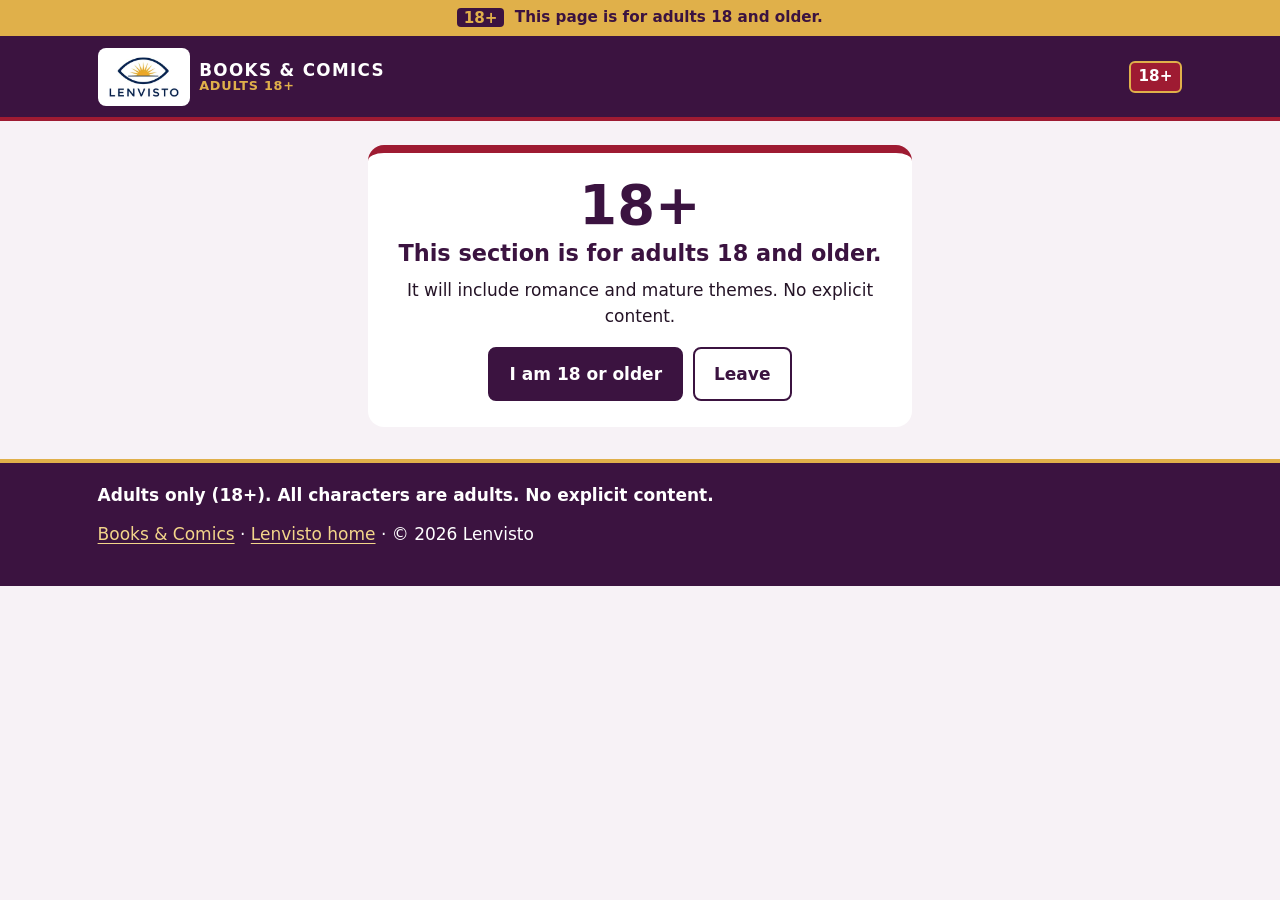
==== mature/index.html @ 1fda7f80 "Mature (18+) coming soon: no-script 18+ gate + coming-soon page (noindex,nofollow, strict CSP, neutr" ====
<!doctype html>
<html lang="en">
<head>
  <meta charset="utf-8">
  <meta name="robots" content="noindex, nofollow">
  <meta name="viewport" content="width=device-width, initial-scale=1">
  <meta http-equiv="Content-Security-Policy" content="default-src 'self'; script-src 'none'; style-src 'self'; img-src 'self' data:; object-src 'none'; base-uri 'none'; form-action 'none'">
  <meta name="referrer" content="strict-origin-when-cross-origin">
  <title>Books &amp; Comics (18+) | Lenvisto</title>
  <meta name="description" content="For adults 18 and older only. Lenvisto Books &amp; Comics (18+) is coming soon. No explicit content.">
  <!-- link previews -->
  <meta property="og:type" content="website">
  <meta property="og:site_name" content="Lenvisto">
  <meta property="og:title" content="Lenvisto Books &amp; Comics">
  <meta property="og:description" content="Original books and comics from Lenvisto.">
  <meta property="og:url" content="https://lenvisto.com/mature/">
  <meta property="og:image" content="https://lenvisto.com/assets/lenvisto-og.jpg">
  <meta property="og:image:type" content="image/jpeg">
  <meta property="og:image:width" content="1200">
  <meta property="og:image:height" content="630">
  <meta property="og:image:alt" content="Lenvisto logo: a navy eye with a gold sunrise over the horizon inside it">
  <meta name="twitter:card" content="summary_large_image">
  <meta name="twitter:title" content="Lenvisto Books &amp; Comics">
  <meta name="twitter:description" content="Original books and comics from Lenvisto.">
  <meta name="twitter:image" content="https://lenvisto.com/assets/lenvisto-og.jpg">
  <meta name="twitter:image:alt" content="Lenvisto logo: a navy eye with a gold sunrise over the horizon inside it">
  <!-- /link previews -->
  <meta name="theme-color" content="#3B1340">
  <link rel="icon" href="../favicon.ico" sizes="any">
  <link rel="icon" href="../assets/favicon-32.png" type="image/png" sizes="32x32">
  <link rel="apple-touch-icon" href="../assets/apple-touch-icon.png">
  <link rel="stylesheet" href="mature.css">
</head>
<body>
  <a class="skip-link" href="#main">Skip to content</a>
  <p class="age-bar" role="note"><strong>18+</strong> This page is for adults 18 and older.</p>

  <header class="m-header">
    <div class="wrap m-header__in">
      <a class="m-logo" href="../" title="Back to the Lenvisto home page">
        <picture><source srcset="../assets/lenvisto-logo-256.webp" type="image/webp"><img src="../assets/lenvisto-logo-256.jpg" width="256" height="162" alt="Lenvisto home"></picture>
        <span>Books &amp; Comics<small>Adults 18+</small></span>
      </a>
      <span class="m-badge" title="Adults 18 and older only">18+</span>
    </div>
  </header>

  <main id="main" class="gate">
    <section class="gate__card" aria-labelledby="gate-h">
      <p class="gate__age" aria-hidden="true">18+</p>
      <h1 id="gate-h">This section is for adults 18 and older.</h1>
      <p>It will include romance and mature themes. No explicit content.</p>
      <p class="gate__actions">
        <a class="gate__btn gate__btn--yes" href="coming-soon.html">I am 18 or older</a>
        <a class="gate__btn gate__btn--leave" href="../store.html">Leave</a>
      </p>
    </section>
  </main>

  <footer class="m-footer">
    <div class="wrap">
      <p class="m-footer__notice">Adults only (18+). All characters are adults. No explicit content.</p>
      <p><a href="../store.html">Books &amp; Comics</a> · <a href="../">Lenvisto home</a> · &copy; 2026 Lenvisto</p>
    </div>
  </footer>
</body>
</html>
---- mature/mature.css ----
/* Lenvisto Books & Comics (18+): coming soon. Plain plum, crimson & gold text styling only: no art, no images except the logo.
   System fonts only, no external requests. */
:root {
  --plum: #3B1340; --plum-2: #55205c; --crimson: #9E1B32; --gold: #E0B04A; --gold-2: #F3D58A;
  --ink: #241326; --muted: #574a5a; --soft: #f7f2f6; --line: #e3d6e2;
  --font: system-ui, -apple-system, "Segoe UI", Roboto, "Helvetica Neue", Arial, "Noto Sans", sans-serif;
}
*, *::before, *::after { box-sizing: border-box; }
html { background: var(--soft); -webkit-text-size-adjust: 100%; }
body { margin: 0; font-family: var(--font); font-size: 1.0625rem; line-height: 1.55; color: var(--ink); background: var(--soft); }
img { max-width: 100%; height: auto; display: block; }
a { color: var(--crimson); text-underline-offset: .2em; }
a:focus-visible { outline: 3px solid var(--gold); outline-offset: 3px; }
h1, h2 { line-height: 1.15; margin: 0 0 .6rem; color: var(--plum); }
p { margin: 0 0 .8rem; }
.wrap { width: 100%; max-width: 1120px; margin: 0 auto; padding: 0 1.1rem; }
.skip-link { position: absolute; left: -999px; top: 0; background: var(--plum); color: #fff; padding: .5rem 1rem; z-index: 10; }
.skip-link:focus { left: 1rem; top: 1rem; }
.small { font-size: .92rem; color: var(--muted); }

.age-bar { margin: 0; background: var(--gold); color: var(--plum); text-align: center; font-weight: 700; font-size: .95rem; padding: .4rem 1rem; }
.age-bar strong { background: var(--plum); color: var(--gold); border-radius: 4px; padding: .05rem .4rem; margin-right: .35rem; }

.m-header { background: var(--plum); border-bottom: 4px solid var(--crimson); color: #fff; }
.m-header__in { display: flex; align-items: center; justify-content: space-between; gap: .8rem; padding-top: .7rem; padding-bottom: .7rem; }
.m-logo { display: flex; align-items: center; gap: .6rem; color: #fff; text-decoration: none; }
.m-logo img { width: 92px; height: auto; background: #fff; border-radius: 8px; padding: 4px 6px; }
.m-logo span { font-weight: 800; letter-spacing: .08em; text-transform: uppercase; font-size: 1.05rem; line-height: 1.1; }
.m-logo small { display: block; color: var(--gold); letter-spacing: .06em; font-size: .8rem; text-transform: uppercase; }
.m-badge { background: var(--crimson); color: #fff; font-weight: 900; border-radius: 6px; padding: .15rem .5rem; font-size: .95rem; border: 2px solid var(--gold); }

/* coming-soon text block */
.m-main { padding: 1.4rem 0 0; }
.m-card { max-width: 40rem; margin: 0 auto; background: #fff; border-radius: 14px; padding: 1.5rem 1.3rem; border-top: 6px solid var(--crimson); }
.eyebrow { text-transform: uppercase; letter-spacing: .14em; font-weight: 800; font-size: .8rem; color: var(--crimson); margin-bottom: .4rem; }
.m-card h1 { font-size: clamp(1.6rem, 6vw, 2.3rem); font-weight: 900; }
.lead { font-size: 1.12rem; }
.notice { background: var(--soft); border-left: 4px solid var(--gold); padding: .5rem .7rem; font-weight: 700; color: var(--plum); }
.adults { font-weight: 700; color: var(--crimson); }

/* 18+ gate (no script: two plain links) */
.gate { padding: 1.5rem 1.1rem 0; }
.gate__card { max-width: 34rem; margin: 0 auto; background: #fff; border-radius: 16px; padding: 1.6rem 1.3rem; text-align: center; border-top: 8px solid var(--crimson); }
.gate__age { font-size: 3.4rem; font-weight: 900; color: var(--plum); line-height: 1; margin: 0 0 .5rem; }
.gate h1 { font-size: 1.4rem; }
.gate__actions { display: flex; flex-wrap: wrap; justify-content: center; gap: .6rem; margin: 1.1rem 0 0; }
.gate__btn { display: inline-block; font-weight: 800; text-decoration: none; border-radius: 8px; padding: .75rem 1.2rem; border: 2px solid var(--plum); }
.gate__btn--yes { background: var(--plum); color: #fff; }
.gate__btn--leave { background: #fff; color: var(--plum); }

.m-footer { background: var(--plum); color: #fff; margin-top: 2rem; padding: 1.2rem 0 1.6rem; border-top: 4px solid var(--gold); }
.m-footer a { color: var(--gold-2); }
.m-footer__notice { font-weight: 700; }
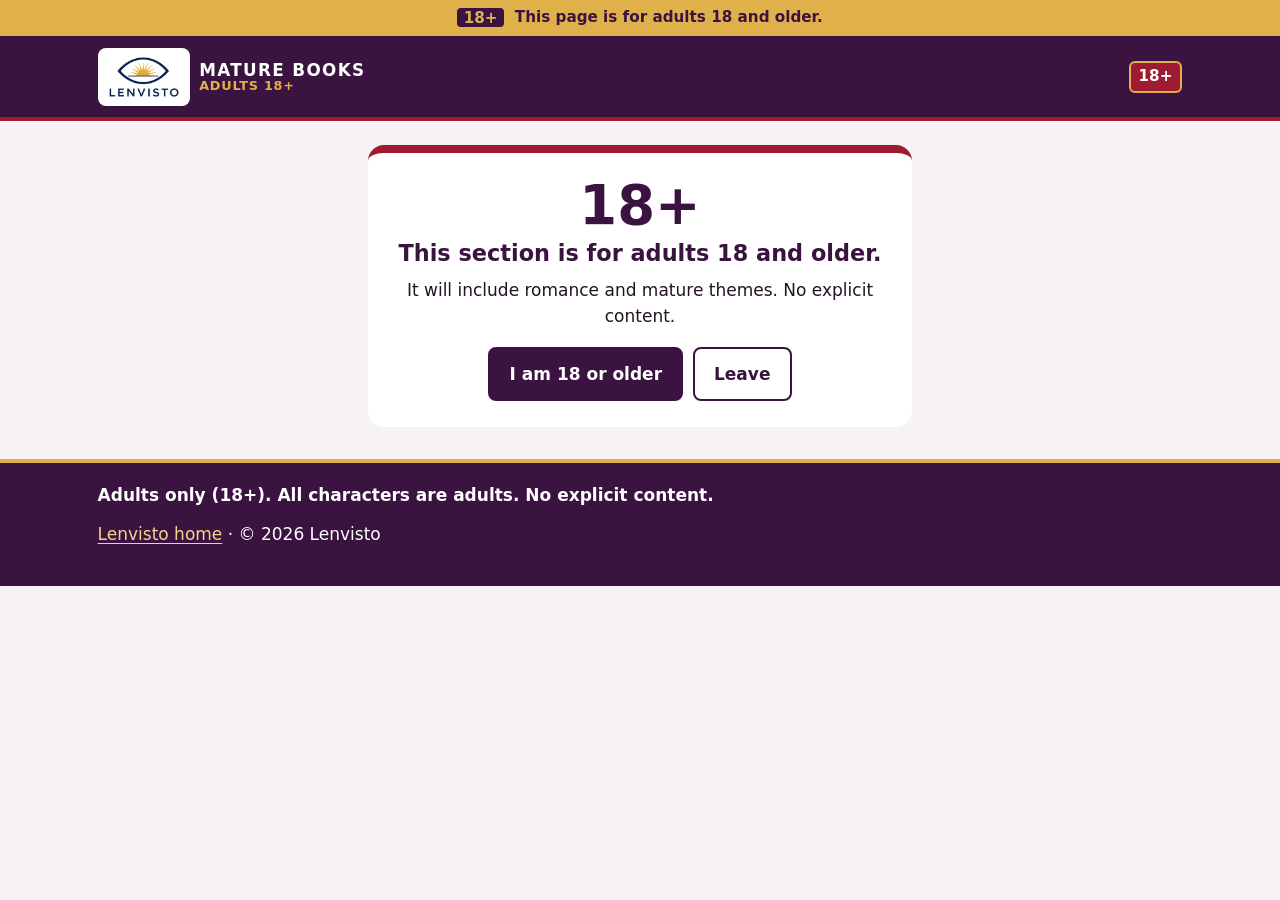
==== commit a7fb93cb: "Mature (18+), Legal M-R1..M-R3 + M-O1..M-O4: remove store link; gate Leave and 18+ footers link only" ====
--- a/mature/index.html
+++ b/mature/index.html
@@ -6,12 +6,12 @@
   <meta name="viewport" content="width=device-width, initial-scale=1">
   <meta http-equiv="Content-Security-Policy" content="default-src 'self'; script-src 'none'; style-src 'self'; img-src 'self' data:; object-src 'none'; base-uri 'none'; form-action 'none'">
   <meta name="referrer" content="strict-origin-when-cross-origin">
-  <title>Books &amp; Comics (18+) | Lenvisto</title>
-  <meta name="description" content="For adults 18 and older only. Lenvisto Books &amp; Comics (18+) is coming soon. No explicit content.">
+  <title>Mature Books (18+) | Lenvisto</title>
+  <meta name="description" content="For adults 18 and older only. Lenvisto Mature Books (18+) is coming soon. No explicit content.">
   <!-- link previews -->
   <meta property="og:type" content="website">
   <meta property="og:site_name" content="Lenvisto">
-  <meta property="og:title" content="Lenvisto Books &amp; Comics">
+  <meta property="og:title" content="Lenvisto">
   <meta property="og:description" content="Original books and comics from Lenvisto.">
   <meta property="og:url" content="https://lenvisto.com/mature/">
   <meta property="og:image" content="https://lenvisto.com/assets/lenvisto-og.jpg">
@@ -20,7 +20,7 @@
   <meta property="og:image:height" content="630">
   <meta property="og:image:alt" content="Lenvisto logo: a navy eye with a gold sunrise over the horizon inside it">
   <meta name="twitter:card" content="summary_large_image">
-  <meta name="twitter:title" content="Lenvisto Books &amp; Comics">
+  <meta name="twitter:title" content="Lenvisto">
   <meta name="twitter:description" content="Original books and comics from Lenvisto.">
   <meta name="twitter:image" content="https://lenvisto.com/assets/lenvisto-og.jpg">
   <meta name="twitter:image:alt" content="Lenvisto logo: a navy eye with a gold sunrise over the horizon inside it">
@@ -39,7 +39,7 @@
     <div class="wrap m-header__in">
       <a class="m-logo" href="../" title="Back to the Lenvisto home page">
         <picture><source srcset="../assets/lenvisto-logo-256.webp" type="image/webp"><img src="../assets/lenvisto-logo-256.jpg" width="256" height="162" alt="Lenvisto home"></picture>
-        <span>Books &amp; Comics<small>Adults 18+</small></span>
+        <span>Mature Books<small>Adults 18+</small></span>
       </a>
       <span class="m-badge" title="Adults 18 and older only">18+</span>
     </div>
@@ -52,7 +52,7 @@
       <p>It will include romance and mature themes. No explicit content.</p>
       <p class="gate__actions">
         <a class="gate__btn gate__btn--yes" href="coming-soon.html">I am 18 or older</a>
-        <a class="gate__btn gate__btn--leave" href="../store.html">Leave</a>
+        <a class="gate__btn gate__btn--leave" href="../">Leave</a>
       </p>
     </section>
   </main>
@@ -60,7 +60,7 @@
   <footer class="m-footer">
     <div class="wrap">
       <p class="m-footer__notice">Adults only (18+). All characters are adults. No explicit content.</p>
-      <p><a href="../store.html">Books &amp; Comics</a> · <a href="../">Lenvisto home</a> · &copy; 2026 Lenvisto</p>
+      <p><a href="../">Lenvisto home</a> · &copy; 2026 Lenvisto</p>
     </div>
   </footer>
 </body>
--- a/mature/mature.css
+++ b/mature/mature.css
@@ -1,4 +1,4 @@
-/* Lenvisto Books & Comics (18+): coming soon. Plain plum, crimson & gold text styling only: no art, no images except the logo.
+/* Lenvisto Mature Books (18+): coming soon. Plain plum, crimson & gold text styling only: no art, no images except the logo.
    System fonts only, no external requests. */
 :root {
   --plum: #3B1340; --plum-2: #55205c; --crimson: #9E1B32; --gold: #E0B04A; --gold-2: #F3D58A;
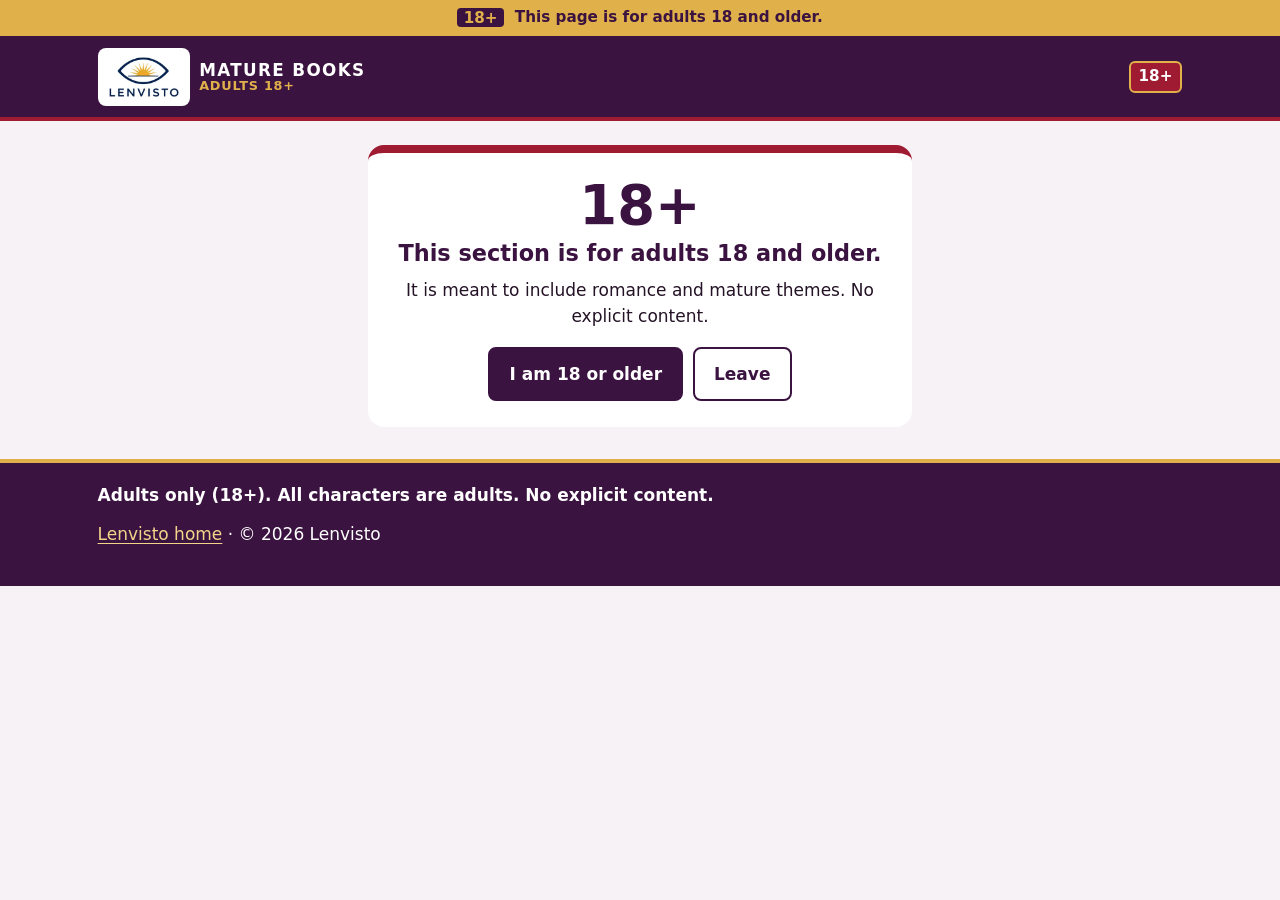
==== commit 4d340505: "Refresh coming-soon labels to neutral wording Replace dated-feeling 'coming soon', 'launching soon'," ====
--- a/mature/index.html
+++ b/mature/index.html
@@ -7,8 +7,9 @@
   <meta http-equiv="Content-Security-Policy" content="default-src 'self'; script-src 'none'; style-src 'self'; img-src 'self' data:; object-src 'none'; base-uri 'none'; form-action 'none'">
   <meta name="referrer" content="strict-origin-when-cross-origin">
   <title>Mature Books (18+) | Lenvisto</title>
-  <meta name="description" content="For adults 18 and older only. Lenvisto Mature Books (18+) is coming soon. No explicit content.">
+  <meta name="description" content="For adults 18 and older only. Lenvisto Mature Books (18+) is not available yet. No explicit content.">
   <!-- link previews -->
+  <link rel="canonical" href="https://lenvisto.com/mature/">
   <meta property="og:type" content="website">
   <meta property="og:site_name" content="Lenvisto">
   <meta property="og:title" content="Lenvisto">
@@ -49,7 +50,7 @@
     <section class="gate__card" aria-labelledby="gate-h">
       <p class="gate__age" aria-hidden="true">18+</p>
       <h1 id="gate-h">This section is for adults 18 and older.</h1>
-      <p>It will include romance and mature themes. No explicit content.</p>
+      <p>It is meant to include romance and mature themes. No explicit content.</p>
       <p class="gate__actions">
         <a class="gate__btn gate__btn--yes" href="coming-soon.html">I am 18 or older</a>
         <a class="gate__btn gate__btn--leave" href="../">Leave</a>
--- a/mature/mature.css
+++ b/mature/mature.css
@@ -1,4 +1,4 @@
-/* Lenvisto Mature Books (18+): coming soon. Plain plum, crimson & gold text styling only: no art, no images except the logo.
+/* Lenvisto Mature Books (18+): coming soon. Plum, crimson & gold styling; tile art is local WebP images with CSS-gradient fallbacks.
    System fonts only, no external requests. */
 :root {
   --plum: #3B1340; --plum-2: #55205c; --crimson: #9E1B32; --gold: #E0B04A; --gold-2: #F3D58A;
@@ -44,10 +44,72 @@
 .gate__age { font-size: 3.4rem; font-weight: 900; color: var(--plum); line-height: 1; margin: 0 0 .5rem; }
 .gate h1 { font-size: 1.4rem; }
 .gate__actions { display: flex; flex-wrap: wrap; justify-content: center; gap: .6rem; margin: 1.1rem 0 0; }
-.gate__btn { display: inline-block; font-weight: 800; text-decoration: none; border-radius: 8px; padding: .75rem 1.2rem; border: 2px solid var(--plum); }
+.gate__btn { display: inline-flex; align-items: center; justify-content: center; min-height: 44px; min-width: 44px; font-weight: 800; text-decoration: none; border-radius: 8px; padding: .75rem 1.2rem; border: 2px solid var(--plum); }
 .gate__btn--yes { background: var(--plum); color: #fff; }
 .gate__btn--leave { background: #fff; color: var(--plum); }
 
 .m-footer { background: var(--plum); color: #fff; margin-top: 2rem; padding: 1.2rem 0 1.6rem; border-top: 4px solid var(--gold); }
 .m-footer a { color: var(--gold-2); }
 .m-footer__notice { font-weight: 700; }
+
+/* Placeholder listing tiles (coming-soon page). Art = tasteful illustrated WebP images (img/tile-*.webp): adults only,
+   fully clothed, no nudity, no suggestive poses, no gore, no text/logos (PLAN.md Level 1). The plum/crimson/gold CSS
+   gradients below stay as the fallback background while an image loads or if it fails. Text never sits on the art. */
+.m-tiles { margin-top: 1.6rem; max-width: 62rem; }
+.m-tiles h2 { font-size: 1.35rem; }
+.tiles { list-style: none; margin: 0; padding: 0; display: grid; gap: .8rem; grid-template-columns: repeat(2, minmax(0, 1fr)); }
+.tile { background: #fff; border-radius: 12px; overflow: hidden; border: 1px solid var(--line); display: flex; flex-direction: column; }
+.tile__art { aspect-ratio: 4 / 3; background-color: var(--plum); overflow: hidden; }
+.tile__art img { width: 100%; height: 100%; max-width: none; object-fit: cover; object-position: 50% 50%; }
+.tile__art--skyline img { object-position: 22% 50%; }
+.tile__art--moon img { object-position: 42% 50%; }
+.tile__art--waves img { object-position: 38% 50%; }
+.tile__body { padding: .65rem .7rem .8rem; }
+.tile__meta { display: flex; justify-content: space-between; align-items: center; gap: .4rem; margin: 0 0 .35rem; }
+.tile__format { font-size: .8rem; font-weight: 800; text-transform: uppercase; letter-spacing: .08em; color: var(--crimson); }
+.tile__age { background: var(--crimson); color: #fff; font-weight: 900; font-size: .8rem; border-radius: 5px; padding: .05rem .4rem; }
+.tile__title { font-size: 1rem; margin: 0 0 .45rem; color: var(--plum); }
+.tile__cw { font-size: .8rem; color: var(--muted); margin: 0 0 .3rem; }
+.tile__tags { list-style: none; margin: 0; padding: 0; display: flex; flex-wrap: wrap; gap: .3rem; }
+.tile__tags li { font-size: .78rem; font-weight: 700; line-height: 1.3; color: var(--plum); background: #f6ecd2; border: 1px solid #c9a24a; border-radius: 8px; padding: .1rem .5rem; max-width: 100%; }
+.tiles__note { margin-top: .8rem; }
+
+/* 1. velvet: soft diagonal pile with a gold sheen */
+.tile__art--velvet { background:
+  radial-gradient(ellipse at 30% 25%, rgba(224,176,74,.35), transparent 55%),
+  repeating-linear-gradient(115deg, #3B1340 0 6px, #46184c 6px 9px, #3B1340 9px 14px),
+  #3B1340; }
+/* 2. city skyline silhouette at dusk (rectangles only) + gold moon */
+.tile__art--skyline { background:
+  linear-gradient(#2a0d2e, #2a0d2e) 0 100% / 100% 18% no-repeat,
+  linear-gradient(#2a0d2e, #2a0d2e) 8% 100% / 14% 46% no-repeat,
+  linear-gradient(#2a0d2e, #2a0d2e) 26% 100% / 12% 62% no-repeat,
+  linear-gradient(#2a0d2e, #2a0d2e) 44% 100% / 16% 38% no-repeat,
+  linear-gradient(#2a0d2e, #2a0d2e) 66% 100% / 10% 70% no-repeat,
+  linear-gradient(#2a0d2e, #2a0d2e) 86% 100% / 16% 50% no-repeat,
+  radial-gradient(circle at 74% 22%, #E0B04A 0 9%, transparent 10%),
+  linear-gradient(180deg, #9E1B32 0%, #55205c 60%, #3B1340 100%); }
+/* 3. crescent moon over a dark plum gradient (two circles: gold disc minus a plum disc) + a few tiny gold stars */
+.tile__art--moon { background:
+  radial-gradient(circle at 60% 27%, #2a0d2e 0 15.5%, transparent 16%),
+  radial-gradient(circle at 50% 31%, #E0B04A 0 19%, transparent 19.5%),
+  radial-gradient(circle at 18% 16%, #E0B04A 0 .8%, transparent 1.2%),
+  radial-gradient(circle at 82% 52%, #E0B04A 0 .6%, transparent 1%),
+  radial-gradient(circle at 26% 60%, #F3D58A 0 .5%, transparent .9%),
+  linear-gradient(180deg, #2a0d2e 0 55%, #55205c 100%); }
+/* 4. art-deco sunburst rays from the bottom */
+.tile__art--deco { background:
+  radial-gradient(circle at 50% 100%, #E0B04A 0 14%, transparent 14.5%),
+  repeating-conic-gradient(from -90deg at 50% 100%, #9E1B32 0 7.5deg, #3B1340 7.5deg 15deg); }
+/* 5. damask-style gold diamond lattice */
+.tile__art--damask { background:
+  repeating-linear-gradient(45deg, transparent 0 18px, rgba(224,176,74,.55) 18px 20px),
+  repeating-linear-gradient(-45deg, transparent 0 18px, rgba(224,176,74,.55) 18px 20px),
+  radial-gradient(circle at 50% 50%, #55205c, #3B1340); }
+/* 6. layered waves of crimson and gold */
+.tile__art--waves { background:
+  repeating-radial-gradient(circle at 0% 100%, #3B1340 0 14px, #9E1B32 14px 20px, #3B1340 20px 30px, #E0B04A 30px 32px); }
+
+@media (min-width: 720px) {
+  .tiles { grid-template-columns: repeat(3, minmax(0, 1fr)); }
+}
